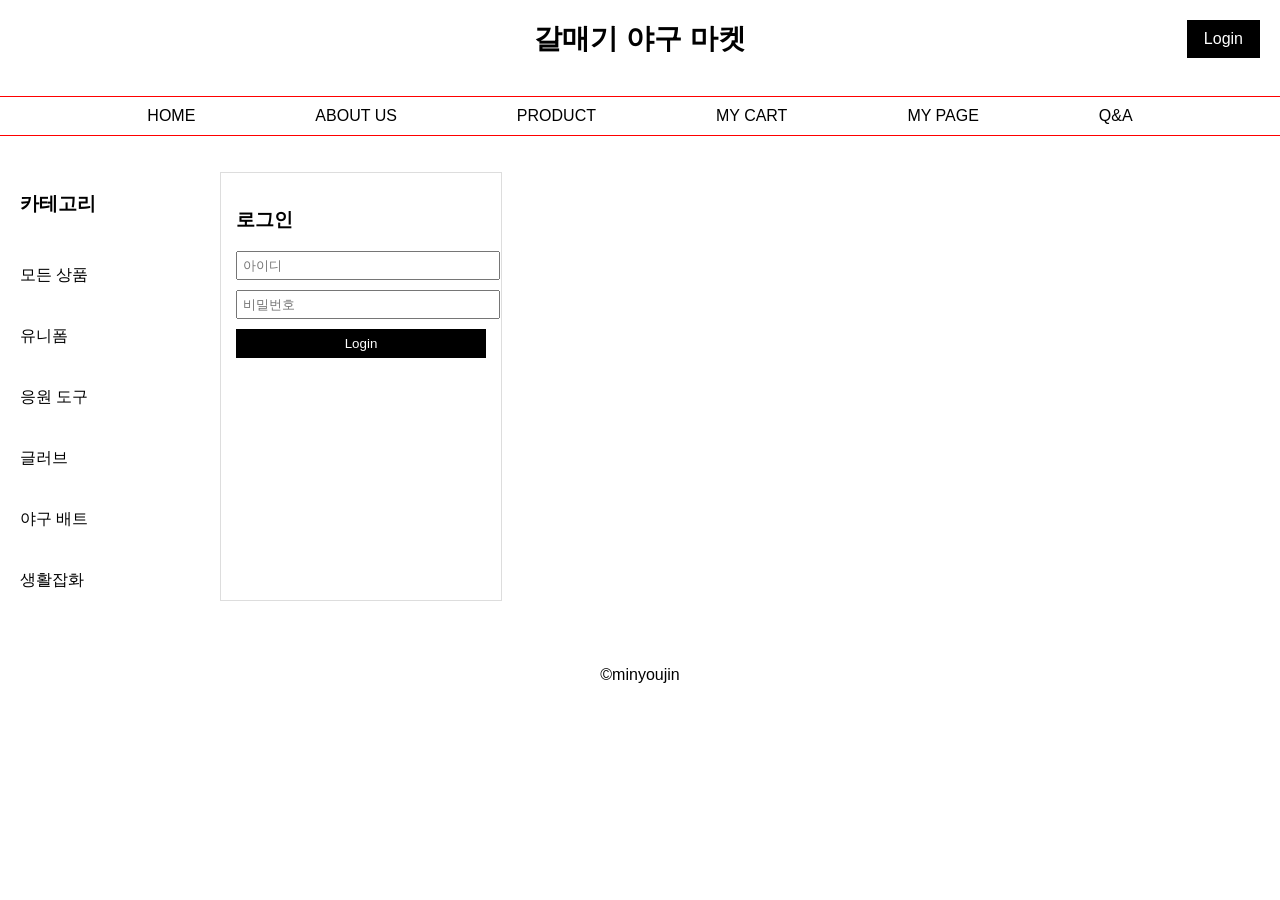
==== all_product.html @ 930f02b2 "Login/Logout 機能を追加(javascript), background写真設定 ページ移動機能(html fileを作って <a> tag活用), 画面のUI design 改善(css" ====
<!DOCTYPE html>
<html lang="ko">

<head>
    <meta charset="UTF-8">
    <meta name="viewport" content="width=device-width, initial-scale=1.0">
    <title> 갈매기 야구 마켓</title>
    <link type="text/css" rel="stylesheet" href="style.css">
</head>

<body>
    <!-- ======== 상단 로고 ========== -->
    <div class="header">
        <!-- 로고 (가운데 위치) -->
        <a href="index.html" class="logo">갈매기 야구 마켓</a>
        <!-- 오른쪽 상단 로그인 버튼 -->
        <a href="sign_in.html" class="login-btn" id="loginbtn">Login</a>
    </div>

    <!-- ============ 메뉴바 ============== -->
    <ul>
        <li><a href="index.html">HOME</a></li>
        <li><a href="introduce.html">ABOUT US</a></li>
        <li><a href="all_product.html">PRODUCT</a></li>
        <li><a href="">MY CART</a></li>
        <li><a href="">MY PAGE</a></li>
        <li><a href="">Q&A</a></li>
    </ul>

    <!-- =========== 전체 레이아웃 ============ -->
    <div class="container">
        <!-- 좌측 카테고리 -->
        <div class="sidebar">
            <h3>카테고리</h3>
            <div class="category-item"><a href="all_product.html">모든 상품</a></div>
            <div class="category-item"><a href="uniform.html">유니폼</a></div>
            <div class="category-item"><a href="cheer.html">응원 도구</a></div>
            <div class="category-item"><a href="Glove.html">글러브</a></div>
            <div class="category-item"><a href="Bat.html">야구 배트</a></div>
            <div class="category-item"><a href="seikatsu.html">생활잡화</a></div>
        </div>
        <!-- 중앙 상품 리스트 -->
        

        <!-- 우측 로그인 박스 -->
        <div class="login-box" id="loginbox">
            <h3>로그인</h3>
            <input type="text" id="username" placeholder="아이디">
            <input type="password" id="password" placeholder="비밀번호">
            <button onclick="login()">Login</button>
        </div>

    </div>

    <footer>
        ©minyoujin
    </footer>
    <script src="script.js"></script>
</body>

</html>
---- style.css ----
/* =========================
    전체 기본 설정
========================= */
body {
    margin: 0;
    font-family: Arial, sans-serif;
    background-color: white; /* white톤 */
}
/*   하이퍼 링크 색깔 파란색X 검은색으로 통일 시키기   */
ul a, .logo, .category-item a, .product-card a {
    color: #000;
    text-decoration: none;
}
/* ================ 로고 영역================ */
.header {
    text-align: center; /* 가운데 정렬 */
    padding: 20px;
    position: relative; /* 로그인 버튼 위치 기준 */
}

.logo {
    display: inline-block;
    font-size: 28px;
    font-weight: bold;
    height: 40px;
    cursor: pointer;
    transition: transform 0.3s ease; 
}
/* 로고 hover 효과 */
.logo:hover {
    transform: scale(1.15);
}

/* 로그인 버튼 (오른쪽 상단) */
.login-btn {
    color: #fff;
    text-decoration: none;
    outline: none;
    border: 2px solid #000;
    z-index: 1;
    position: absolute;
    right: 20px;
    top: 20px;
    padding: 8px 15px;
    cursor: pointer;
    background: #000;
}
/*   로그인 버튼 효과 after, hover, active   */
.login-btn:after {
    position: absolute;
    content: "";
    width: 0;
    height: 100%;
    top:0;
    right: 0;
    z-index: -1;
    background: #e0e5ec;
    transition: all 0.3s ease;
}
.login-btn:hover {
    color: #000;
}
.login-btn:hover:after {
    left: 0;
    width: 100%;
}
/* ============= 메뉴바============= */
ul {
    display: flex;
    justify-content: center;
    list-style: none;
    text-align: center;
    gap: 100px;
    padding: 10px 0;
    border-top: 1px solid red;
    border-bottom: 1px solid red;
}
ul li {
    display: flex;
    padding: 0 10px;
}
ul li a {
    text-decoration: none;
    color: black;
}

ul li a {
    cursor: pointer;
    transition: 0.3s;
}

/* 메뉴 hover 효과 */
ul li a:hover {
    transform: scale(1.15);
    color: darkblue;
}

/* ========== =전체 레이아웃 ===== */
.container {
    display: flex;
    padding: 20px;
}

/* =============== 좌측 카테고리============= */
.sidebar {
    width: 200px;
}

.category-item {
    margin: 10px 0;
    padding-top: 30px;
    cursor: pointer;
    transition: 0.3s;
}

/* 카테고리 hover 효과 */
.category-item:hover {
    transform: scale(1.1);
    color: darkblue;
}

/* ============ 중앙 상품 영역============= */
.main {
    flex: 1;
    padding: 0 20px;
}

.product-grid {
    display: grid;
    grid-template-columns: repeat(3, 1fr); /* 3열 */
    gap: 20px;
}

/* 상품 카드 */
.product-card {
    background-color: white;
    padding: 10px;
    border: 1px solid #ddd;
    text-align: center;
}

.product-card img {
    width: 100%;
    height: 150px;
    object-fit: cover;
}

.wishlist-btn {
    margin-top: 5px;
    padding: 5px;
    cursor: pointer;
}

/* =========================
    우측 로그인 박스
========================= */
.login-box {
    width: 250px;
    padding: 15px;
    background-color: white;
    border: 1px solid #ddd;
}

.login-box input {
    width: 100%;
    margin-bottom: 10px;
    padding: 5px;
}

.login-box button {
    width: 100%;
    padding: 7px;
    background-color: black;
    color: white;
    border: none;
}

/* =========================
    footer
========================= */
footer {
    text-align: center;
    padding: 15px;
    margin-top: 30px;
    background-color: white;
}
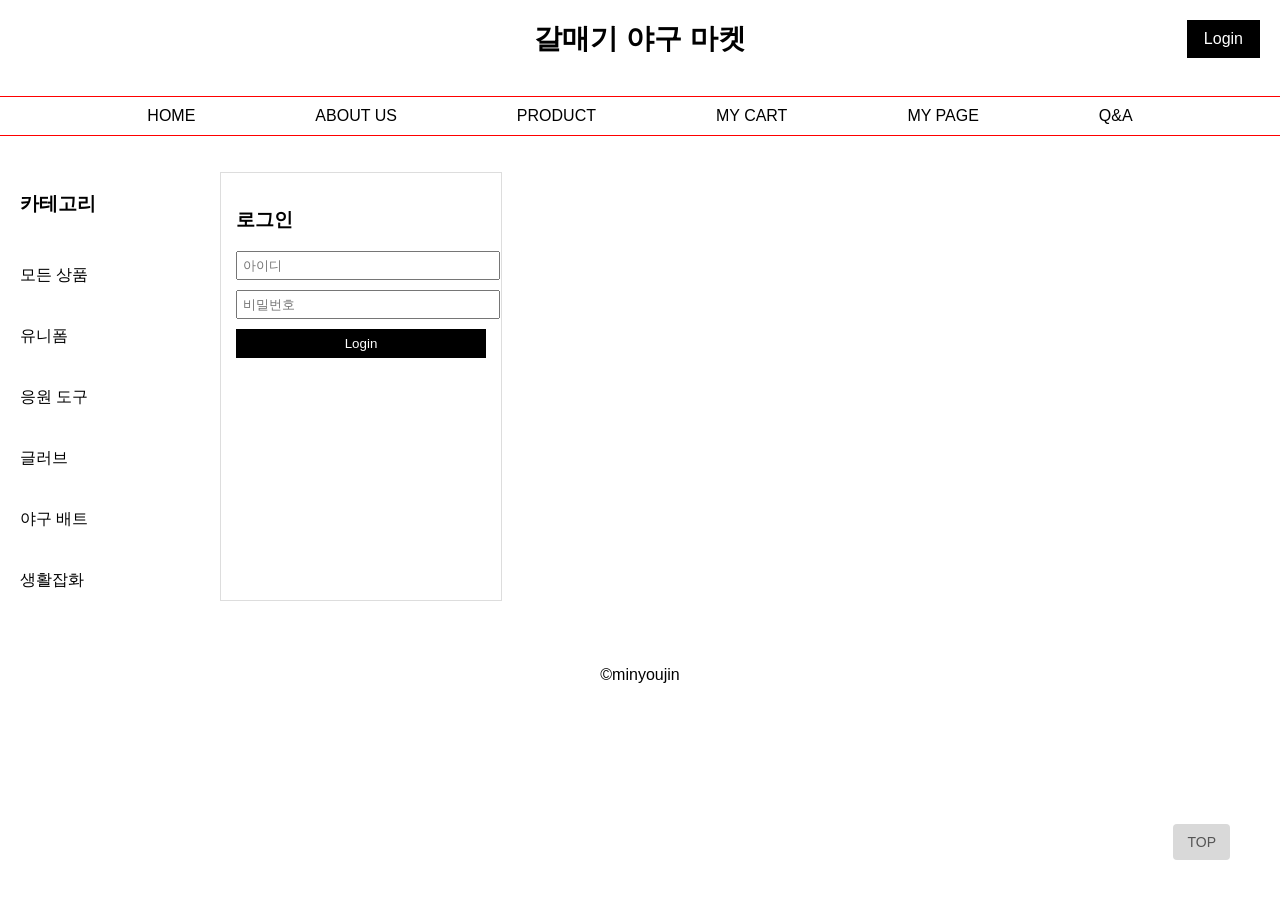
==== commit 4a05f36c: "pageの TOPに移動する機能を追加しました。 login()関数の#username, #password, #messageで Null errorが発生する問題を解決。スマホsizeの画面で機" ====
--- a/all_product.html
+++ b/all_product.html
@@ -51,7 +51,7 @@
         </div>
 
     </div>
-
+    <button onclick="window.scrollTo({top: 0, behavior: 'smooth'})" id="topbtn">TOP</button>
     <footer>
         ©minyoujin
     </footer>
--- a/style.css
+++ b/style.css
@@ -175,7 +175,22 @@
     color: white;
     border: none;
 }
-
+/* ===== TOP버튼 ===== */
+#topbtn {
+    position: fixed;      /* 화면에 고정 */
+    bottom: 40px;         /* 하단에서 40px */
+    right: 50px;          /* 우측에서 50px */
+    background-color: #d9d9d9; 
+    color: #555;
+    border: none;
+    padding: 10px 14px;
+    cursor: pointer;
+    border-radius: 4px;
+    font-size: 14px;
+}
+#topbtn:hover {
+    background-color: #bbb;
+}
 /* =========================
     footer
 ========================= */
@@ -184,4 +199,136 @@
     padding: 15px;
     margin-top: 30px;
     background-color: white;
-}+}
+
+/* ==== 모바일 버전 크기 맞춰서 바뀌게 @media ==== */
+@media screen and (max-width: 768px) {
+
+    /* 메뉴바 간격 줄이기 */
+    ul {
+        gap: 15px;
+        flex-wrap: wrap;   /* 메뉴 항목 줄바꿈 허용 */
+        font-size: 13px;
+    }
+
+    /* 전체 레이아웃: 가로 → 세로로 쌓기 */
+    .container {
+        flex-direction: column;
+    }
+
+    /* 사이드바 너비 해제 */
+    .sidebar {
+        width: 100%;
+    }
+
+    /* 상품 그리드: 3열 → 2열 */
+    .product-grid {
+        grid-template-columns: repeat(2, 1fr);
+    }
+
+    /* 로그인 박스 너비 꽉 채우기 */
+    .login-box {
+        width: 100%;
+        box-sizing: border-box;
+    }
+
+    /* TOP 버튼 위치 조정 */
+    #topbtn {
+        bottom: 15px;
+        right: 15px;
+    }
+}
+
+/* hamburgerbtn 모바일에서만 보이게, pc(기본)은 안 보임 */
+.hamburger {
+    display: none;  /* pc에서 안 보이게 */
+    flex-direction: column; /* 줄 3개 세로로 쌓음 */
+    gap: 5px;
+    background: white;
+    border: none;   /* 햄버거 버튼 테두리 없음 */
+    cursor: pointer;
+    padding: 10px;
+    position: fixed;
+    top: 15px;
+    left: 15px;
+    z-index: 100;   /* 딴 놈들보다 더 위에 둥둥 뜨게 */
+}
+/* hamburgerbtn에 줄 3개 넣기 */
+.hamburger span {
+    display: block;
+    width: 25px;
+    height: 3px;
+    background-color: #bbb;
+    border-radius: 2px;     /* 줄 끝 동글동글하게 */
+}
+/* 사이드바 닫는 X 버튼 */
+.closebtn {
+    display: block;
+    margin-left: auto;  
+    background: black;
+    color: white;
+    border: none;
+    padding: 5px 10px;
+    cursor: pointer;
+    font-size: 16px;
+    border-radius: 3px;
+    margin-bottom: 15px;
+} 
+/* overlay -> 사이드바 열면 배경 어두운 효과, 평소엔 none */
+.overlay {
+    display: none;  /* 평소에는 안 보여 */
+    position: fixed;    
+    top: 0; left: 0;
+    width: 100%; height: 100%;
+    background: rgba(0, 0, 0, 4);   /* 투명도 40%에 검은색! */
+    z-index: 98;    /* 사이드바(99)보다는 밑, 다른 애들보단 위 */
+}
+/* overlay에는 active클래스가 원래 없음!! 
+근데 JS에서 active 클래스를 띠부띠부 할 수 있슨
+-> JS에서 active 클래스를 붙이면 보이는 거야! */
+.overlay.active {
+    display: block;
+}
+
+/* hamburger 모바일에서만 나오게 하기 */
+@media screen and (max-width: 768px) {
+    .hamburger {
+        display: flex;
+    }
+    /* 햄버거 누르기 전까진 사이드바 왼쪽 밖에 숨기기 */
+    .sidebar {
+        position: fixed;
+        top: 0; left: 0;
+        width: 250px;
+        height: 100%;   /* 세로 길이가 화면 전체 */
+        background: white;
+        z-index: 99;    /* overlay보다 위로 */
+        padding: 20px;
+        box-sizing: border-box;
+        transform: translateX(-100%);   /* 왼쪽으로 자기 너비만큼 밀어서 숨음 */
+        transition: transform 0.3s ease; /* 스무스하게 사이드바 등장 */
+    }
+    /* sidebar에 active 붙어서 사이드바 열려있는 상태 */
+    .sidebar.active {
+        transform: translateX(0); /* 왼쪽에 숨어있다가 뾱 나옴 */
+    }
+    /* 모바일이니까 전체 레이아웃을 가로에서 세로로! */
+    .container {
+        flex-direction: column;
+    }
+    /* 모바일이니까 메뉴바 간격 줄여주기 */
+    ul {
+        gap: 15px;
+        flex-wrap: wrap;
+        font-size: 12px;
+    }
+    /* 상품 그리드도 3열에서 2열로 줄이기 */
+    .product-grid {
+        grid-template-columns: repeat(2, 1fr);
+    }
+    /* 로그인 박스 너비 최대로 채우기 */
+    .login-box {
+        width: 100%;
+        box-sizing: border-box;
+    }
+}
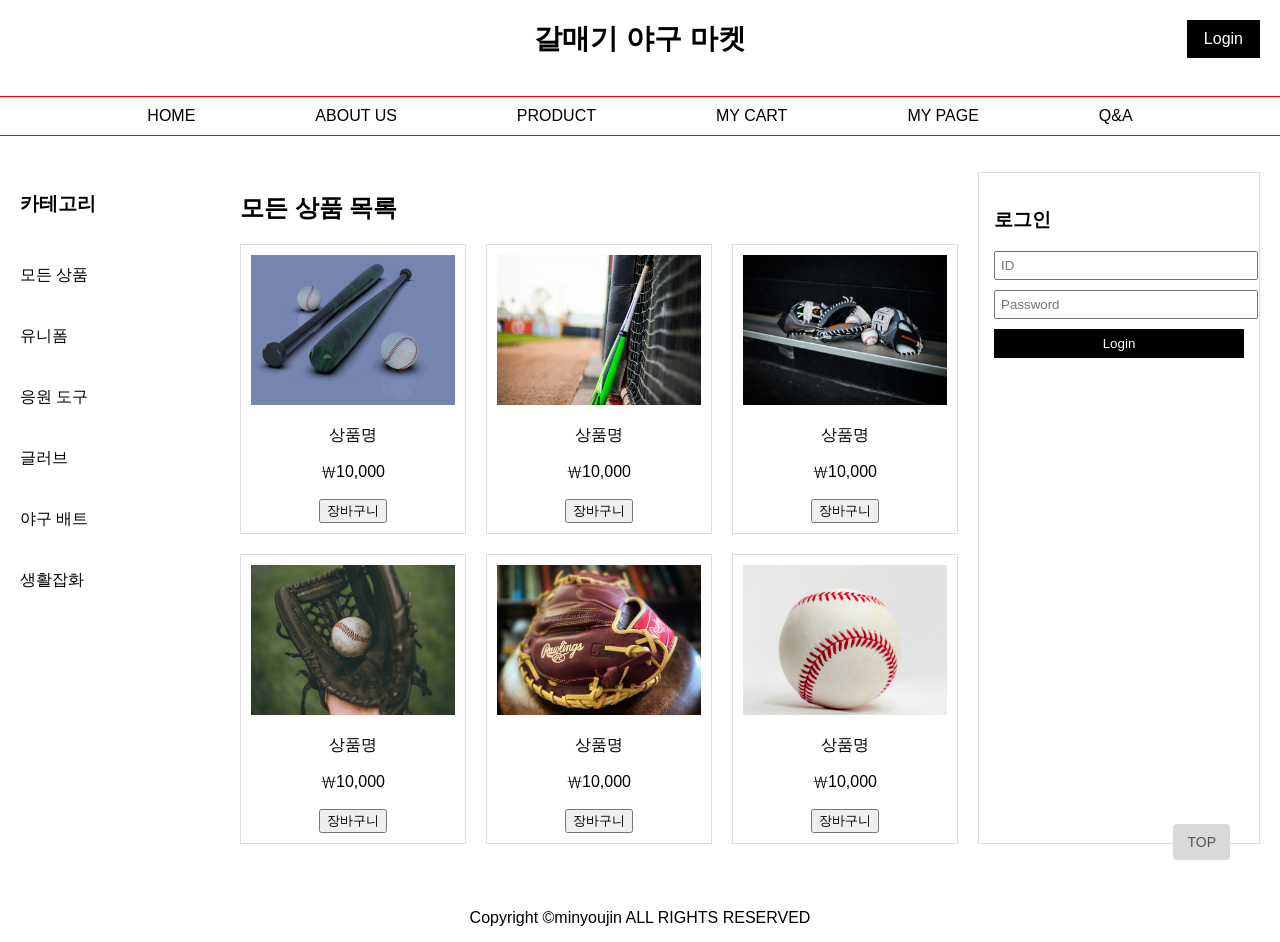
==== commit 41c8ca7f: "index.htmlの関数を他のhtmlに基本的に適用、PCでスマホ用sidebarが見える問題解決" ====
--- a/all_product.html
+++ b/all_product.html
@@ -1,6 +1,9 @@
 <!DOCTYPE html>
 <html lang="ko">
-
+<!-- ==============
+자 일단 개좆됨. 로그인 기능을 index.html에서 시도해봤더니 로그인 후의 상황이 실행 안 됨.
+그리고 로그인 박스를 클릭하여 sign in html로 갔더니 로그인 박스는 개좆만해짐. 
+=========================  -->
 <head>
     <meta charset="UTF-8">
     <meta name="viewport" content="width=device-width, initial-scale=1.0">
@@ -17,20 +20,33 @@
         <a href="sign_in.html" class="login-btn" id="loginbtn">Login</a>
     </div>
 
+    <!--=== 햄버거 버튼(모바일에서 보이게 pc는 ㄴㄴ)==-->
+    <button class="hamburger" id="hamburger" onclick="openSidebar()">
+        <span></span>
+        <span></span>
+        <span></span>
+    </button>
+    <!-- 모바일에서 사이드바 열면 배경 어둡게 하기 -->
+    <div class="overlay" id="overlay" onclick="closeSidebar()"></div>
     <!-- ============ 메뉴바 ============== -->
     <ul>
         <li><a href="index.html">HOME</a></li>
-        <li><a href="introduce.html">ABOUT US</a></li>
+        <li class="hide-mobile"><a href="introduce.html">ABOUT US</a></li>
         <li><a href="all_product.html">PRODUCT</a></li>
-        <li><a href="">MY CART</a></li>
-        <li><a href="">MY PAGE</a></li>
-        <li><a href="">Q&A</a></li>
+        <li class="hide-mobile"><a href="">MY CART</a></li>
+        <li class="hide-mobile"><a href="">MY PAGE</a></li>
+        <li class="hide-mobile"><a href="">Q&A</a></li>
     </ul>
 
     <!-- =========== 전체 레이아웃 ============ -->
     <div class="container">
-        <!-- 좌측 카테고리 -->
-        <div class="sidebar">
+        <!-- 좌측 카테고리 사이드바 -->
+        <div class="sidebar" id="sidebar">
+            <!-- 모바일에서 사이드바 닫을 때 누를 X버튼-->
+            <button class="closebtn" onclick="closeSidebar()"></button>
+            <div class="sidebar-login">
+                <a href="sign_in.html" class="sidebar-loginbtn">Login</a>
+            </div>
             <h3>카테고리</h3>
             <div class="category-item"><a href="all_product.html">모든 상품</a></div>
             <div class="category-item"><a href="uniform.html">유니폼</a></div>
@@ -38,24 +54,40 @@
             <div class="category-item"><a href="Glove.html">글러브</a></div>
             <div class="category-item"><a href="Bat.html">야구 배트</a></div>
             <div class="category-item"><a href="seikatsu.html">생활잡화</a></div>
+            <div class="sidebar-hide" id="sidebar-hide">
+                <div class="sidebar-hide-menu"><a href="introduce.html">ABOUT US</a></div>
+                <div class="sidebar-hide-menu"><a href="mycart.html">MY CART</a></div>
+                <div class="sidebar-hide-menu"><a href="mypage.html">MY PAGE</a></div>
+                <div class="sidebar-hide-menu"><a href="qna.html">Q&A</a></div>
+            </div>
         </div>
         <!-- 중앙 상품 리스트 -->
-        
+        <div class="main">
+            <h2>모든 상품 목록</h2>
+            <div class="product-grid">
+                <!-- 상품 카드 6개 -->
+                <div class="product-card"><img src="tetsubat.jpg"><p>상품명</p><p>₩10,000</p><button onclick="addcart()">장바구니</button> </div>
+                <div class="product-card"><img src="greenbat.jpg"><p>상품명</p><p>₩10,000</p><button onclick="addcart()">장바구니</button> </div>
+                <div class="product-card"><img src="greyglove.jpg"><p>상품명</p><p>₩10,000</p><button onclick="addcart()">장바구니</button> </div>
+                <div class="product-card"><img src="blackglove.jpg"><p>상품명</p><p>₩10,000</p><button onclick="addcart()">장바구니</button> </div>
+                <div class="product-card"><img src="brownglove.jpg"><p>상품명</p><p>₩10,000</p><button onclick="addcart()">장바구니</button> </div>
+                <div class="product-card"><img src="hitoriball.jpg"><p>상품명</p><p>₩10,000</p><button onclick="addcart()">장바구니</button> </div>
+            </div>
+        </div>
 
         <!-- 우측 로그인 박스 -->
         <div class="login-box" id="loginbox">
             <h3>로그인</h3>
-            <input type="text" id="username" placeholder="아이디">
-            <input type="password" id="password" placeholder="비밀번호">
+            <input type="text" id="username" placeholder="ID">
+            <input type="password" id="password" placeholder="Password">
             <button onclick="login()">Login</button>
+            <p id="message"></p>
         </div>
-
     </div>
     <button onclick="window.scrollTo({top: 0, behavior: 'smooth'})" id="topbtn">TOP</button>
     <footer>
-        ©minyoujin
+        Copyright ©minyoujin ALL RIGHTS RESERVED
     </footer>
     <script src="script.js"></script>
 </body>
-
-</html>+</html>
--- a/style.css
+++ b/style.css
@@ -83,9 +83,6 @@
 ul li a {
     text-decoration: none;
     color: black;
-}
-
-ul li a {
     cursor: pointer;
     transition: 0.3s;
 }
@@ -174,6 +171,7 @@
     background-color: black;
     color: white;
     border: none;
+    cursor: pointer;
 }
 /* ===== TOP버튼 ===== */
 #topbtn {
@@ -201,44 +199,6 @@
     background-color: white;
 }
 
-/* ==== 모바일 버전 크기 맞춰서 바뀌게 @media ==== */
-@media screen and (max-width: 768px) {
-
-    /* 메뉴바 간격 줄이기 */
-    ul {
-        gap: 15px;
-        flex-wrap: wrap;   /* 메뉴 항목 줄바꿈 허용 */
-        font-size: 13px;
-    }
-
-    /* 전체 레이아웃: 가로 → 세로로 쌓기 */
-    .container {
-        flex-direction: column;
-    }
-
-    /* 사이드바 너비 해제 */
-    .sidebar {
-        width: 100%;
-    }
-
-    /* 상품 그리드: 3열 → 2열 */
-    .product-grid {
-        grid-template-columns: repeat(2, 1fr);
-    }
-
-    /* 로그인 박스 너비 꽉 채우기 */
-    .login-box {
-        width: 100%;
-        box-sizing: border-box;
-    }
-
-    /* TOP 버튼 위치 조정 */
-    #topbtn {
-        bottom: 15px;
-        right: 15px;
-    }
-}
-
 /* hamburgerbtn 모바일에서만 보이게, pc(기본)은 안 보임 */
 .hamburger {
     display: none;  /* pc에서 안 보이게 */
@@ -263,7 +223,7 @@
 }
 /* 사이드바 닫는 X 버튼 */
 .closebtn {
-    display: block;
+    display: none;
     margin-left: auto;  
     background: black;
     color: white;
@@ -280,7 +240,7 @@
     position: fixed;    
     top: 0; left: 0;
     width: 100%; height: 100%;
-    background: rgba(0, 0, 0, 4);   /* 투명도 40%에 검은색! */
+    background: rgba(0, 0, 0, 0.4);   /* 투명도 40%에 검은색! */
     z-index: 98;    /* 사이드바(99)보다는 밑, 다른 애들보단 위 */
 }
 /* overlay에는 active클래스가 원래 없음!! 
@@ -290,8 +250,69 @@
     display: block;
 }
 
-/* hamburger 모바일에서만 나오게 하기 */
+/* 모바일에서 사이드바 로그인 영역 감싸는 박스 */
+.sidebar-login {
+    display: none;
+    margin-top: 15px;
+    margin-bottom: 20px;
+    text-align: center;
+    border-bottom: 1px solid #eee;
+    padding-bottom: 20px;
+    }
+.sidebar-loginbtn {
+    display: none;
+    width: 70%;
+    margin: 0 auto;
+    padding: 8px 0;
+    text-align: center;
+    background: #000;
+    color: #fff;
+    text-decoration: none;
+    border: 2px solid #000;
+    font-size: 14px;
+    box-sizing: border-box;
+}
+.sidebar-loginbtn:hover {
+    background: #e0e5ec;
+    color: #000;
+}
+/* 모바일 사이드바-메뉴 전체 영역 */
+.sidebar-hide {
+    margin-top: 10px;
+    border-top: 1px solid #eee;
+    padding-top: 10px;
+}
+/* 모바일 사이드바-메뉴 항목 하나하나 */
+.sidebar-hide-menu {
+    margin: 10px 0;
+    padding-top: 10px;
+    cursor: pointer;
+    transition: 0.3s;
+}
+/* 사이드바 메뉴 링크 밑줄 지우고 검은색 덮기 */
+.sidebar-hide-menu a {
+    text-decoration: none;
+    color: #000;
+    font-size: 14px;
+}
+.sidebar-hide-menu:hover {
+    transform: scale(1.1);
+    color: darkblue;
+}
+/* PC에서는 사이드바-메뉴 숨기기 */
+.sidebar-hide {
+    display: none;
+}
+/* === 모바일에서만 나오게 하기 @media screen === */
 @media screen and (max-width: 768px) {
+    /* 모바일에서 사이드바 닫는 X 버튼  */
+    .closebtn {
+        display: block; /* 기본은 안 보임. 모바일에서 표시 */
+    }
+    /* mobile에서는 메뉴바 HOME, PRODUCT빼고 숨김 */
+    .hide-mobile {
+        display: none;
+    }
     .hamburger {
         display: flex;
     }
@@ -331,4 +352,41 @@
         width: 100%;
         box-sizing: border-box;
     }
-}
+    .sidebar-hide{
+        display: block;
+    }
+    /* 메뉴바 간격 줄이기 */
+    ul {
+        gap: 15px;
+        flex-wrap: wrap;   /* 메뉴 항목 줄바꿈 허용 */
+        font-size: 13px;
+    }
+
+    /* 전체 레이아웃: 가로 → 세로로 쌓기 */
+    .container {
+        flex-direction: column;
+    }
+
+    /* 상품 그리드: 3열 → 2열 */
+    .product-grid {
+        grid-template-columns: repeat(2, 1fr);
+    }
+
+    /* 로그인 박스 너비 꽉 채우기 */
+    .login-box {
+        width: 100%;
+        box-sizing: border-box;
+    }
+
+    /* TOP 버튼 위치 조정 */
+    #topbtn {
+        bottom: 15px;
+        right: 15px;
+    }
+    .sidebar-loginbtn {
+        display: block;
+    }
+    .sidebar-loginbtn {
+        display: block;
+    }
+}
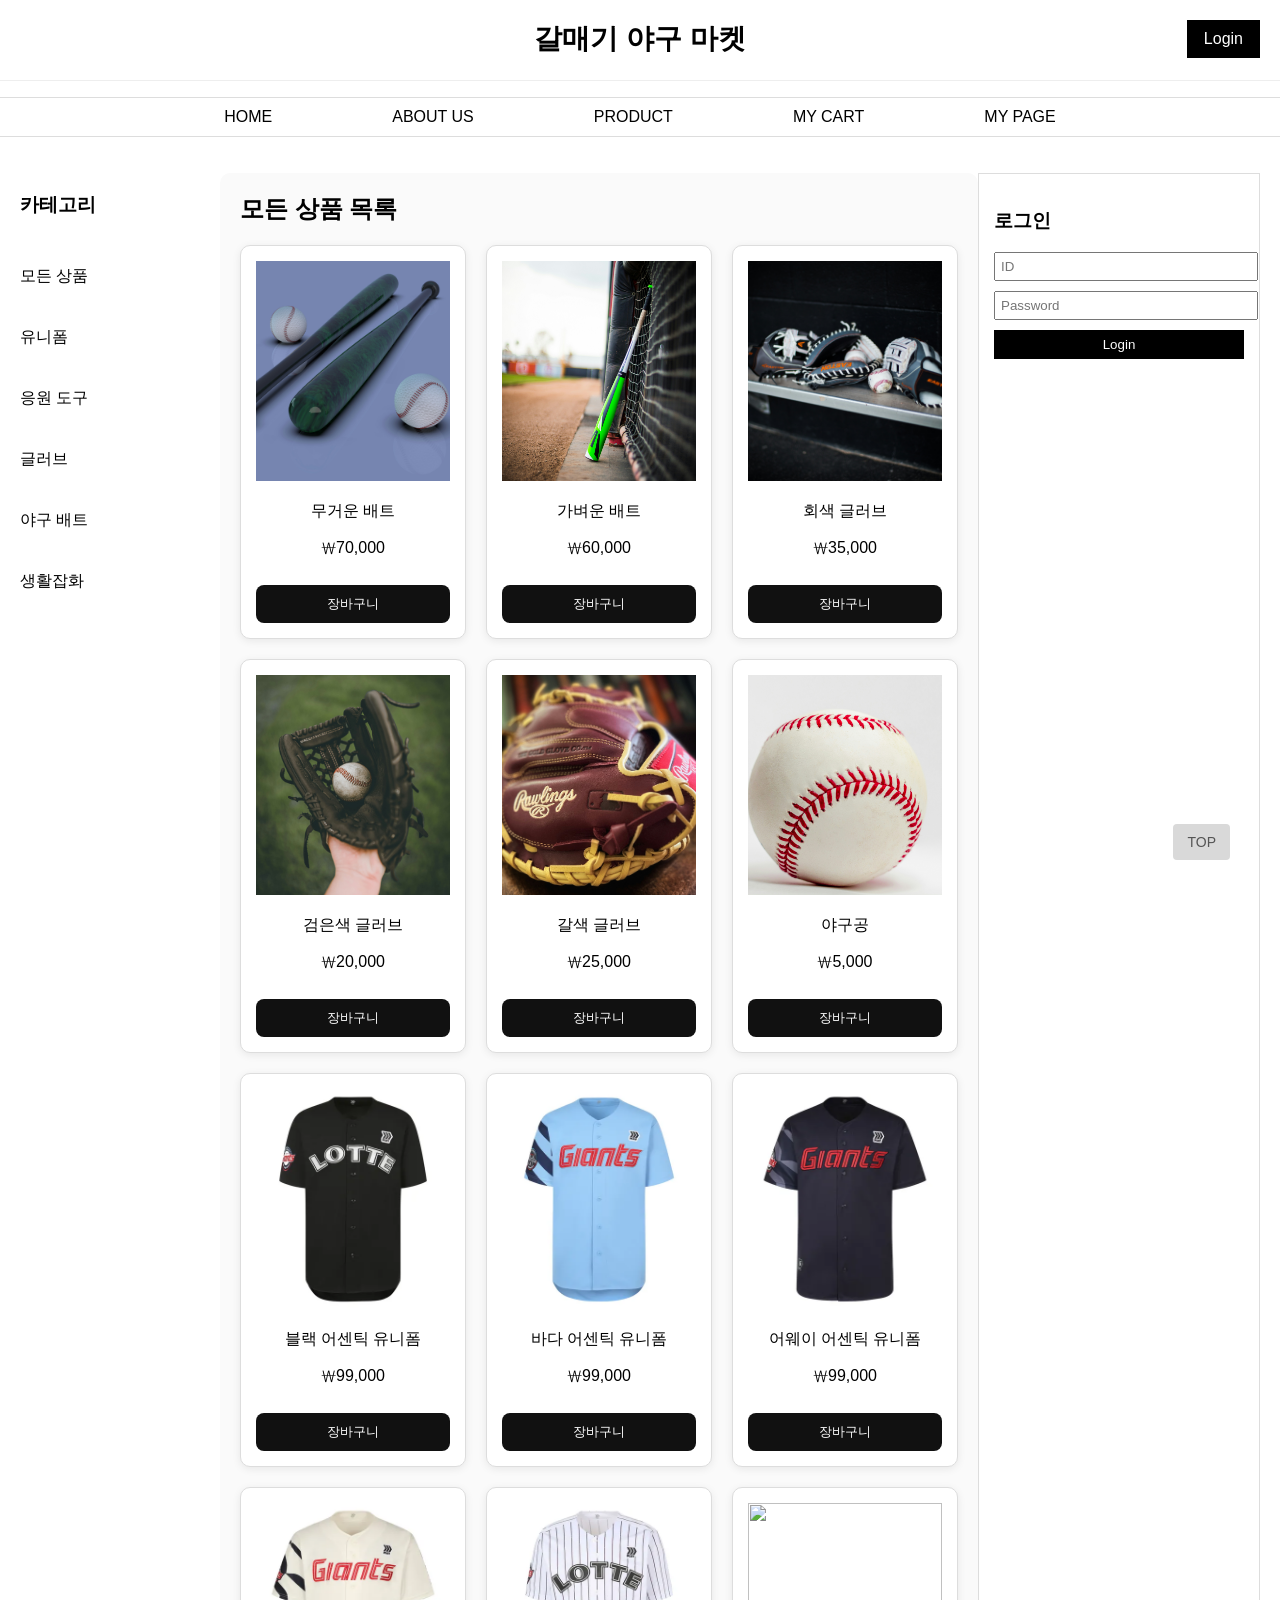
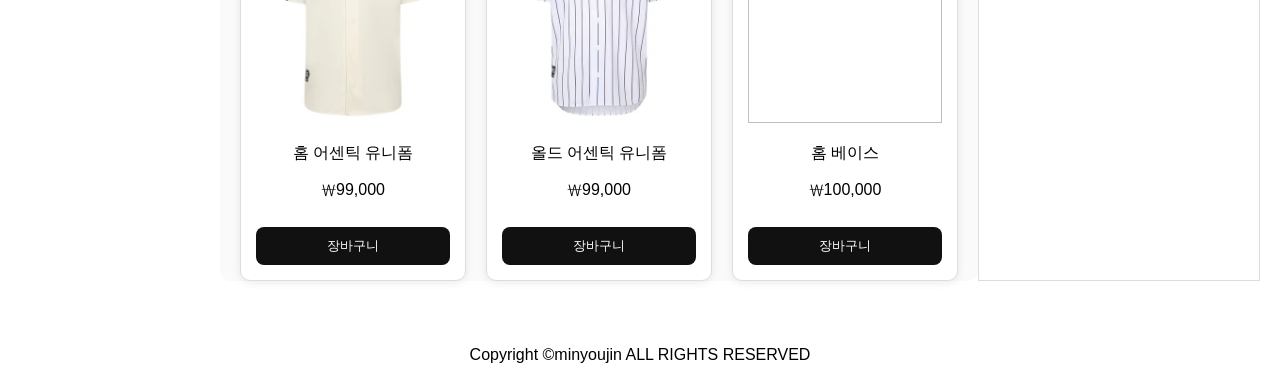
==== commit 0f53761b: "Add files via upload" ====
--- a/all_product.html
+++ b/all_product.html
@@ -1,9 +1,5 @@
 <!DOCTYPE html>
 <html lang="ko">
-<!-- ==============
-자 일단 개좆됨. 로그인 기능을 index.html에서 시도해봤더니 로그인 후의 상황이 실행 안 됨.
-그리고 로그인 박스를 클릭하여 sign in html로 갔더니 로그인 박스는 개좆만해짐. 
-=========================  -->
 <head>
     <meta charset="UTF-8">
     <meta name="viewport" content="width=device-width, initial-scale=1.0">
@@ -17,7 +13,7 @@
         <!-- 로고 (가운데 위치) -->
         <a href="index.html" class="logo">갈매기 야구 마켓</a>
         <!-- 오른쪽 상단 로그인 버튼 -->
-        <a href="sign_in.html" class="login-btn" id="loginbtn">Login</a>
+        <a href="sign_in.html" class="login-btn" id="upperloginbtn">Login</a>
     </div>
 
     <!--=== 햄버거 버튼(모바일에서 보이게 pc는 ㄴㄴ)==-->
@@ -33,9 +29,8 @@
         <li><a href="index.html">HOME</a></li>
         <li class="hide-mobile"><a href="introduce.html">ABOUT US</a></li>
         <li><a href="all_product.html">PRODUCT</a></li>
-        <li class="hide-mobile"><a href="">MY CART</a></li>
-        <li class="hide-mobile"><a href="">MY PAGE</a></li>
-        <li class="hide-mobile"><a href="">Q&A</a></li>
+        <li class="hide-mobile"><a href="mycart.html">MY CART</a></li>
+        <li class="hide-mobile"><a href="mypage.html">MY PAGE</a></li>
     </ul>
 
     <!-- =========== 전체 레이아웃 ============ -->
@@ -43,7 +38,7 @@
         <!-- 좌측 카테고리 사이드바 -->
         <div class="sidebar" id="sidebar">
             <!-- 모바일에서 사이드바 닫을 때 누를 X버튼-->
-            <button class="closebtn" onclick="closeSidebar()"></button>
+            <button class="closebtn" onclick="closeSidebar()">X</button>
             <div class="sidebar-login">
                 <a href="sign_in.html" class="sidebar-loginbtn">Login</a>
             </div>
@@ -58,7 +53,6 @@
                 <div class="sidebar-hide-menu"><a href="introduce.html">ABOUT US</a></div>
                 <div class="sidebar-hide-menu"><a href="mycart.html">MY CART</a></div>
                 <div class="sidebar-hide-menu"><a href="mypage.html">MY PAGE</a></div>
-                <div class="sidebar-hide-menu"><a href="qna.html">Q&A</a></div>
             </div>
         </div>
         <!-- 중앙 상품 리스트 -->
@@ -66,12 +60,102 @@
             <h2>모든 상품 목록</h2>
             <div class="product-grid">
                 <!-- 상품 카드 6개 -->
-                <div class="product-card"><img src="tetsubat.jpg"><p>상품명</p><p>₩10,000</p><button onclick="addcart()">장바구니</button> </div>
-                <div class="product-card"><img src="greenbat.jpg"><p>상품명</p><p>₩10,000</p><button onclick="addcart()">장바구니</button> </div>
-                <div class="product-card"><img src="greyglove.jpg"><p>상품명</p><p>₩10,000</p><button onclick="addcart()">장바구니</button> </div>
-                <div class="product-card"><img src="blackglove.jpg"><p>상품명</p><p>₩10,000</p><button onclick="addcart()">장바구니</button> </div>
-                <div class="product-card"><img src="brownglove.jpg"><p>상품명</p><p>₩10,000</p><button onclick="addcart()">장바구니</button> </div>
-                <div class="product-card"><img src="hitoriball.jpg"><p>상품명</p><p>₩10,000</p><button onclick="addcart()">장바구니</button> </div>
+                <div class="product-card">
+                    <img src="tetsubat.jpg">
+                    <p>무거운 배트</p>
+                    <p>₩70,000</p>
+                    <button class="wishlist-btn" onclick="addcart(
+                        '무거운 배트', 70000, 'tetsubat.jpg'
+                    )">장바구니</button>
+                </div>
+                <div class="product-card">
+                    <img src="greenbat.jpg">
+                    <p>가벼운 배트</p>
+                    <p>₩60,000</p>
+                    <button class="wishlist-btn" onclick="addcart(
+                        '가벼운 배트', 60000, 'greenbat.jpg'
+                    )">장바구니</button>
+                </div>
+                <div class="product-card">
+                    <img src="greyglove.jpg">
+                    <p>회색 글러브</p>
+                    <p>₩35,000</p>
+                    <button class="wishlist-btn" onclick="addcart(
+                        '회색 글러브', 35000, 'greyglove.jpg'
+                    )">장바구니</button>
+                </div>
+                <div class="product-card">
+                    <img src="blackglove.jpg">
+                    <p>검은색 글러브</p>
+                    <p>₩20,000</p>
+                    <button class="wishlist-btn" onclick="addcart(
+                        '검은색 글러브', 20000, 'blackglove.jpg'
+                    )">장바구니</button>
+                </div>
+                <div class="product-card">
+                    <img src="brownglove.jpg">
+                    <p>갈색 글러브</p>
+                    <p>₩25,000</p>
+                    <button class="wishlist-btn" onclick="addcart(
+                        '갈색 글러브', 25000, 'brownglove.jpg'
+                    )">장바구니</button>
+                </div>
+                <div class="product-card">
+                    <img src="hitoriball.jpg">
+                    <p>야구공</p>
+                    <p>₩5,000</p>
+                    <button class="wishlist-btn" onclick="addcart(
+                        '야구공', 5000, 'hitoriball.jpg'
+                    )">장바구니</button>
+                </div>
+                <div class="product-card">
+                    <img src="blackuniform.jpg">
+                    <p>블랙 어센틱 유니폼</p>
+                    <p>₩99,000</p>
+                    <button class="wishlist-btn" onclick="addcart(
+                        '블랙 어센틱 유니폼', 99000, 'blackuniform.jpg'
+                    )">장바구니</button>
+                </div>
+                <div class="product-card">
+                    <img src="badauniform.jpg">
+                    <p>바다 어센틱 유니폼</p>
+                    <p>₩99,000</p>
+                    <button class="wishlist-btn" onclick="addcart(
+                        '바다 어센틱 유니폼', 99000, 'badauniform.jpg'
+                    )">장바구니</button>
+                </div>
+                <div class="product-card">
+                    <img src="awayuniform.jpg">
+                    <p>어웨이 어센틱 유니폼</p>
+                    <p>₩99,000</p>
+                    <button class="wishlist-btn" onclick="addcart(
+                        '어웨이 어센틱 유니폼', 99000, 'awayuniform.jpg'
+                    )">장바구니</button>
+                </div>
+                <div class="product-card">
+                    <img src="homeuniform.jpg">
+                    <p>홈 어센틱 유니폼</p>
+                    <p>₩99,000</p>
+                    <button class="wishlist-btn" onclick="addcart(
+                        '홈 어센틱 유니폼', 99000, 'homeuniform.jpg'
+                    )">장바구니</button>
+                </div>
+                <div class="product-card">
+                    <img src="oldunifrom.jpg">
+                    <p>올드 어센틱 유니폼</p>
+                    <p>₩99,000</p>
+                    <button class="wishlist-btn" onclick="addcart(
+                        '올드 어센틱 유니폼', 99000, 'oldunifrom.jpg'
+                    )">장바구니</button>
+                </div>
+                <div class="product-card">
+                    <img src="base.jpg">
+                    <p>홈 베이스</p>
+                    <p>₩100,000</p>
+                    <button class="wishlist-btn" onclick="addcart(
+                        '홈 베이스', 100000, 'base.jpg'
+                    )">장바구니</button>
+                </div>
             </div>
         </div>
 
@@ -80,7 +164,7 @@
             <h3>로그인</h3>
             <input type="text" id="username" placeholder="ID">
             <input type="password" id="password" placeholder="Password">
-            <button onclick="login()">Login</button>
+            <button id="loginbtn" onclick="login()">Login</button>
             <p id="message"></p>
         </div>
     </div>
--- a/style.css
+++ b/style.css
@@ -17,6 +17,7 @@
     text-align: center; /* 가운데 정렬 */
     padding: 20px;
     position: relative; /* 로그인 버튼 위치 기준 */
+    border-bottom: 1px solid #eee;
 }
 
 .logo {
@@ -73,8 +74,8 @@
     text-align: center;
     gap: 100px;
     padding: 10px 0;
-    border-top: 1px solid red;
-    border-bottom: 1px solid red;
+    border-top: 1px solid #ddd;
+    border-bottom: 1px solid #ddd;
 }
 ul li {
     display: flex;
@@ -121,6 +122,8 @@
 .main {
     flex: 1;
     padding: 0 20px;
+    background-color: #fafafa;
+    border-radius: 10px;
 }
 
 .product-grid {
@@ -132,21 +135,36 @@
 /* 상품 카드 */
 .product-card {
     background-color: white;
-    padding: 10px;
+    padding: 15px;
     border: 1px solid #ddd;
     text-align: center;
+    border-radius: 10px;
+    box-shadow: 0 2px 8px rgba(0, 0, 0, 0.08);
+    transition: 0.2s;
+}
+.product-card:hover {
+    transform: translateY(-4px);
 }
 
 .product-card img {
     width: 100%;
-    height: 150px;
+    height: 220px;
     object-fit: cover;
 }
 
 .wishlist-btn {
-    margin-top: 5px;
-    padding: 5px;
-    cursor: pointer;
+    background: #111;
+    color: white;
+    border: none;
+    padding: 10px 20px;
+    width: 100%;
+    margin-top: 10px;
+    border-radius: 8px;
+    cursor: pointer;
+    transition: 0.3s;
+}
+.wishlist-btn:hover {
+    background: #444;
 }
 
 /* =========================
@@ -173,6 +191,25 @@
     border: none;
     cursor: pointer;
 }
+/* mypage mypage mypage */
+.mypage-main {
+    max-width: 500px;
+    margin: 40px auto;
+    margin-bottom: 20px;
+    color: #222;
+    padding: 30px;
+    background-color: white;
+    border-radius: 15px;
+    box-shadow: 0 4px 15px rgba(0, 0, 0, 0.1);
+    text-align: center;
+}
+
+.mypagecard  {
+    font-size: 17px;
+    padding: 12px 0;
+    border-bottom: 1px solid #eee;
+}
+
 /* ===== TOP버튼 ===== */
 #topbtn {
     position: fixed;      /* 화면에 고정 */
@@ -303,7 +340,60 @@
 .sidebar-hide {
     display: none;
 }
-/* === 모바일에서만 나오게 하기 @media screen === */
+/* cart delete button cart delete button cart delete button */
+.deletebtn {
+    background-color: #d9534f;
+    color: white;
+    border: none;
+    padding: 8px 15px;
+    border-radius: 5px;
+    cursor: pointer;
+    margin-top: 10px;
+    font-size: 14px;
+}
+.deletebtn:hover {
+    background-color: #c9302c;
+}
+.carttotal {
+     font-size: 22px;
+     font-weight: bold;
+     text-align: right;
+     margin-top: 20px;
+    color: black;
+}
+/*   cart 수량 +, - button   */
+.minusplusbtn {
+    background-color: #d9534f;
+    color: white;
+    border: none;
+    padding: 10px 20px;
+    border-radius: 8px;
+    cursor: pointer;
+    margin-top: 10px;
+}
+.minusplusbtn:hover {
+    background-color: #c9302c;
+}
+.cartfooter {
+    display: flex;
+    justify-content: flex-end;
+    align-items: center;
+    gap: 20px;
+    margin-top: 20px;
+}
+.orderbtn {
+    background-color: #007bff;
+    color: white;
+    border: none;
+    padding: 12px 24px;
+    border-radius: 8px;
+    cursor: pointer;
+}
+.orderbtn:hover {
+    background-color : #0056b3;
+}
+
+/* === 모바일 모바일 이거 모바일 모바일 모바일 모바일 모바일 @media screen === */
 @media screen and (max-width: 768px) {
     /* 모바일에서 사이드바 닫는 X 버튼  */
     .closebtn {
@@ -326,7 +416,7 @@
         z-index: 99;    /* overlay보다 위로 */
         padding: 20px;
         box-sizing: border-box;
-        transform: translateX(-100%);   /* 왼쪽으로 자기 너비만큼 밀어서 숨음 */
+        transform: translateX(-100%);   /* 왼쪽으로 밀어서 숨김 */
         transition: transform 0.3s ease; /* 스무스하게 사이드바 등장 */
     }
     /* sidebar에 active 붙어서 사이드바 열려있는 상태 */
@@ -337,15 +427,12 @@
     .container {
         flex-direction: column;
     }
-    /* 모바일이니까 메뉴바 간격 줄여주기 */
-    ul {
-        gap: 15px;
-        flex-wrap: wrap;
-        font-size: 12px;
-    }
     /* 상품 그리드도 3열에서 2열로 줄이기 */
     .product-grid {
         grid-template-columns: repeat(2, 1fr);
+    }
+    .product-card img {
+        height: 140px;
     }
     /* 로그인 박스 너비 최대로 채우기 */
     .login-box {
@@ -359,25 +446,8 @@
     ul {
         gap: 15px;
         flex-wrap: wrap;   /* 메뉴 항목 줄바꿈 허용 */
-        font-size: 13px;
-    }
-
-    /* 전체 레이아웃: 가로 → 세로로 쌓기 */
-    .container {
-        flex-direction: column;
-    }
-
-    /* 상품 그리드: 3열 → 2열 */
-    .product-grid {
-        grid-template-columns: repeat(2, 1fr);
-    }
-
-    /* 로그인 박스 너비 꽉 채우기 */
-    .login-box {
-        width: 100%;
-        box-sizing: border-box;
-    }
-
+        font-size: 12px;
+    }
     /* TOP 버튼 위치 조정 */
     #topbtn {
         bottom: 15px;
@@ -386,7 +456,8 @@
     .sidebar-loginbtn {
         display: block;
     }
-    .sidebar-loginbtn {
-        display: block;
+    /*   걍 모바일에서는 얘 없어버리자   */
+    .login-box {
+        display: none;
     }
 }
